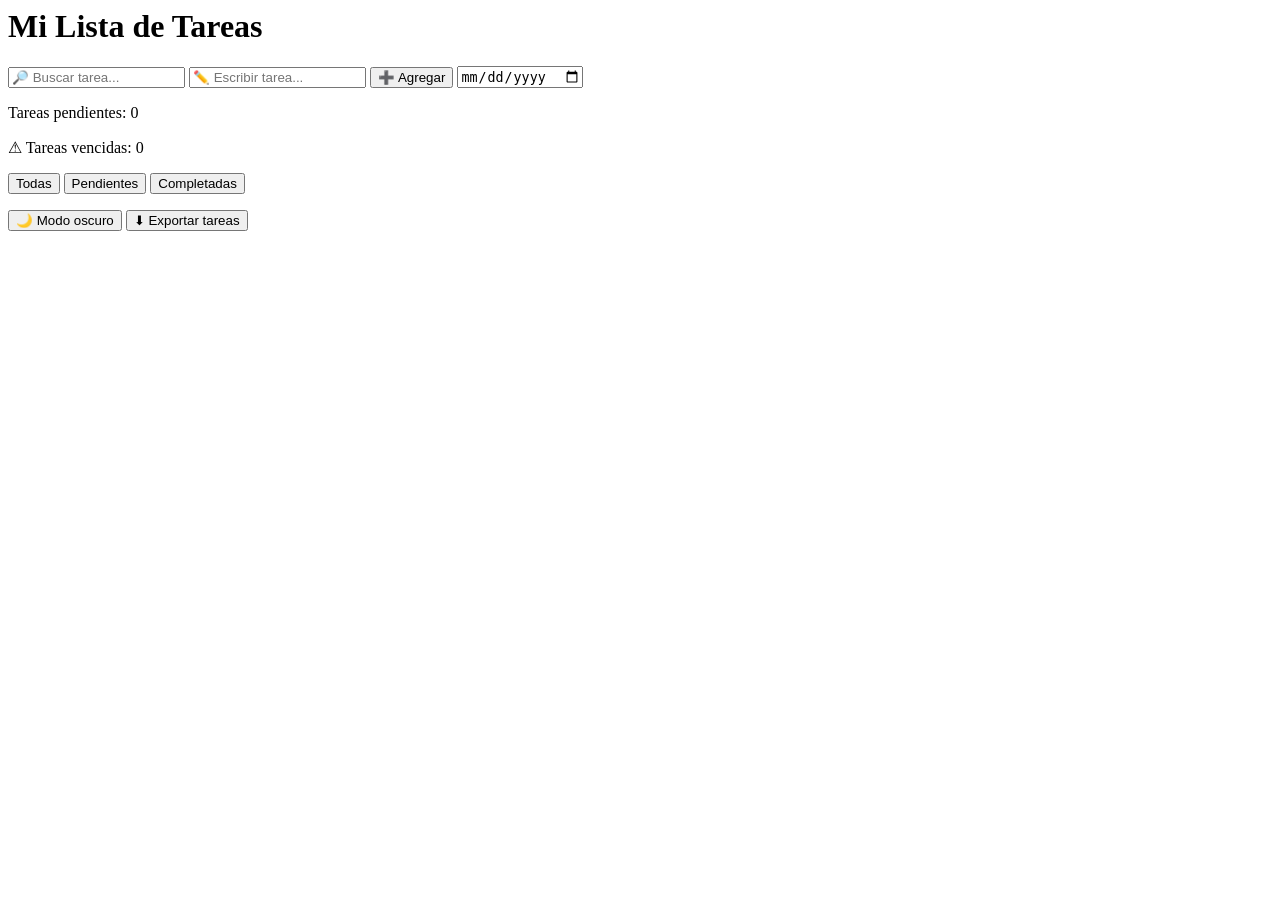
==== index.html @ de52b376 "Update and rename index.html.html to index.html" ====
<DOCTYPE html>
    <html>
        <head>
                      <title>Mi Lista de Tareas</title>
                      <link rel="stylesheet" href="style.css">

        </head>
        <body>
  <div class="contenedor">
    <h1>Mi Lista de Tareas</h1>
    <input type="text" id="buscador" placeholder="🔎 Buscar tarea...">
    <input type="text" id="inputTarea" placeholder="✏️ Escribir tarea...">
    <button id="btnAgregar">➕ Agregar</button>
    <input type="date" id="inputFecha">
<p id="contador">Tareas pendientes: 0</p>
<p id="contadorVencidas">⚠ Tareas vencidas: 0 </p>
<p id="vencenHoy"></p>

<div class="filtros">
    <button data-filtro="Todas">Todas</button>
    <button data-filtro="pendientes">Pendientes</button>
    <button data-filtro="completadas">Completadas</button>

</div>
    <ul id="lista"></ul>
    <p id="estadisticas"></p>
  </div>
<button id="modoOscuroBtn">🌙 Modo oscuro</button>
<button id="exportar">⬇ Exportar tareas</button>

  <script src="reto2.js"></script>
        </body>
    </html>
</DOCTYPE>
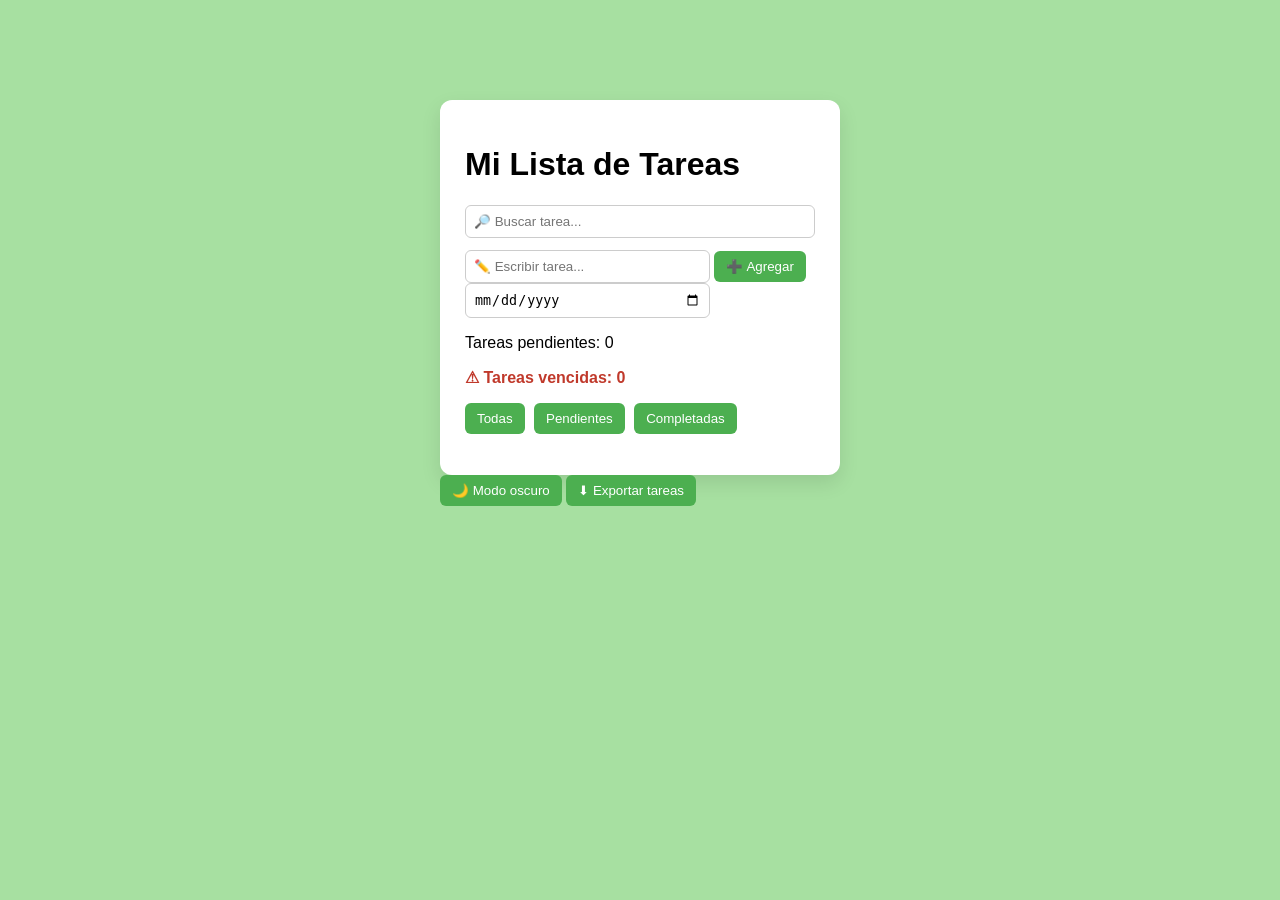
==== commit e2d6b03f: "Update and rename index to index.html" ====
--- a/index.html
+++ b/index.html
@@ -32,3 +32,4 @@
         </body>
     </html>
 </DOCTYPE>
+
--- a/style.css
+++ b/style.css
@@ -0,0 +1,198 @@
+/* =========================
+   CUERPO
+========================= */
+
+body {
+  font-family: Arial, sans-serif;
+  background-color: #a7e0a1;
+  display: flex;
+  justify-content: center;
+  margin-top: 100px;
+}
+
+/* =========================
+   CONTENEDOR
+========================= */
+
+.contenedor {
+  width: 350px;
+  padding: 25px;
+  background: #ffffff;
+  border-radius: 12px;
+  box-shadow: 0 8px 20px rgba(0, 0, 0, 0.1);
+}
+
+/* =========================
+   INPUT Y BOTONES
+========================= */
+
+input {
+  width: 70%;
+  padding: 8px;
+  border-radius: 6px;
+  border: 1px solid #ccc;
+}
+
+button {
+  padding: 8px 12px;
+  border: none;
+  background: #4CAF50;
+  color: white;
+  border-radius: 6px;
+  cursor: pointer;
+  transition: opacity 0.2s ease;
+}
+
+button:hover {
+  opacity: 0.8;
+}
+
+/* =========================
+   FILTROS
+========================= */
+
+.filtros {
+  margin: 15px 0;
+}
+
+.filtros button {
+  margin-right: 5px;
+}
+
+/* =========================
+   LISTA
+========================= */
+
+ul {
+  list-style: none;
+  padding: 0;
+  margin-top: 15px;
+}
+
+li {
+  display: flex;
+  justify-content: space-between;
+  align-items: center;
+  padding: 12px;
+  margin: 6px 0;
+  background: #f4f4f4;
+  border-radius: 6px;
+  transition: all 0.3s ease;
+}
+
+li:hover {
+  background-color: #e8f5e9;
+  transform: scale(1.02);
+}
+
+li button {
+  padding: 4px 8px;
+}
+
+li button {
+  padding: 6px 10px;
+  border-radius: 6px;
+  background: #ff5c5c;
+  color: white;
+  font-size: 14px;
+  transition: transform 0.2s ease, opacity 0.2s ease;
+}
+
+li button:hover {
+  transform: scale(1.15);
+  opacity: 0.85;
+}
+/* =========================
+   ESTADO COMPLETADA
+========================= */
+
+.completada {
+  text-decoration: line-through;
+  color: #aaa;
+  transform: scale (0.98);
+  transition: all 0.25s ease;
+}
+
+/* =========================
+   MODO OSCURO
+========================= */
+
+body.dark {
+  background-color: #1e1e1e;
+}
+
+body.dark .contenedor {
+  background-color: #2c2c2c;
+  color: white;
+}
+
+body.dark li {
+  background-color: #3a3a3a;
+}
+
+body.dark input {
+  background-color: #444;
+  color: white;
+  border: 1px solid #666;
+}
+
+/*===== ANIMACIÓN ELIMINAR ===== */
+
+.eliminando {
+  transform: translateX(100px);
+  opacity: 0;
+  transition: all 0.03s ease;
+}
+
+/*======= BUSCADOR =======*/
+#buscador {
+  width: 100%;
+  padding: 8px;
+  margin-bottom: 12px;
+  border-radius: 6px;
+  border: 1px solid #ccc;
+}
+
+.prioridad-alta {
+  border-left: 6px solid red;
+}
+
+.prioridad-media {
+  border-left: 6px solid orange;
+}
+
+.prioridad-baja {
+  border-left: 6px solid green;
+}
+
+.tarea-izquierda {
+  display: flex;
+  flex-direction: column;
+  gap: 4px;
+}
+
+.tarea-derecha {
+  display: flex;
+  align-items: center;
+  gap: 6px;
+}
+
+.fecha-tarea {
+  font-size: 12px;
+  color: #666;
+}
+
+.prioridades {
+  display: flex;
+  gap: 4px;
+}
+
+.tarea-vencida {
+  border-left: 6px solid red;
+  background:#ffe5e5;
+}
+
+#contadorVencidas {
+  color: #c0392b;
+  font-weight: bold;
+}
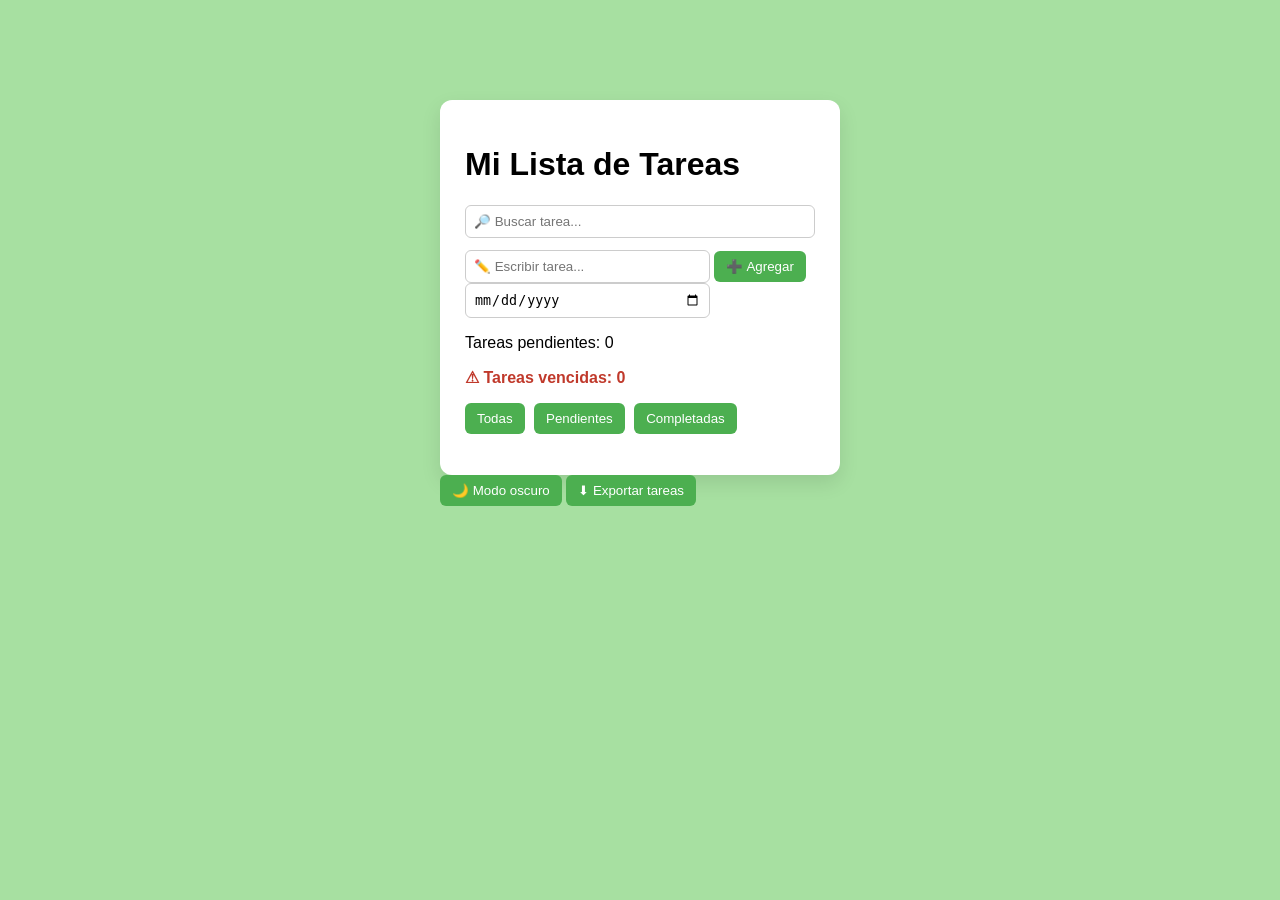
==== commit abdf3861: "Update index.html" ====
--- a/index.html
+++ b/index.html
@@ -28,8 +28,9 @@
 <button id="modoOscuroBtn">🌙 Modo oscuro</button>
 <button id="exportar">⬇ Exportar tareas</button>
 
-  <script src="reto2.js"></script>
+  <script src="script.js"></script>
         </body>
     </html>
 </DOCTYPE>
 
+
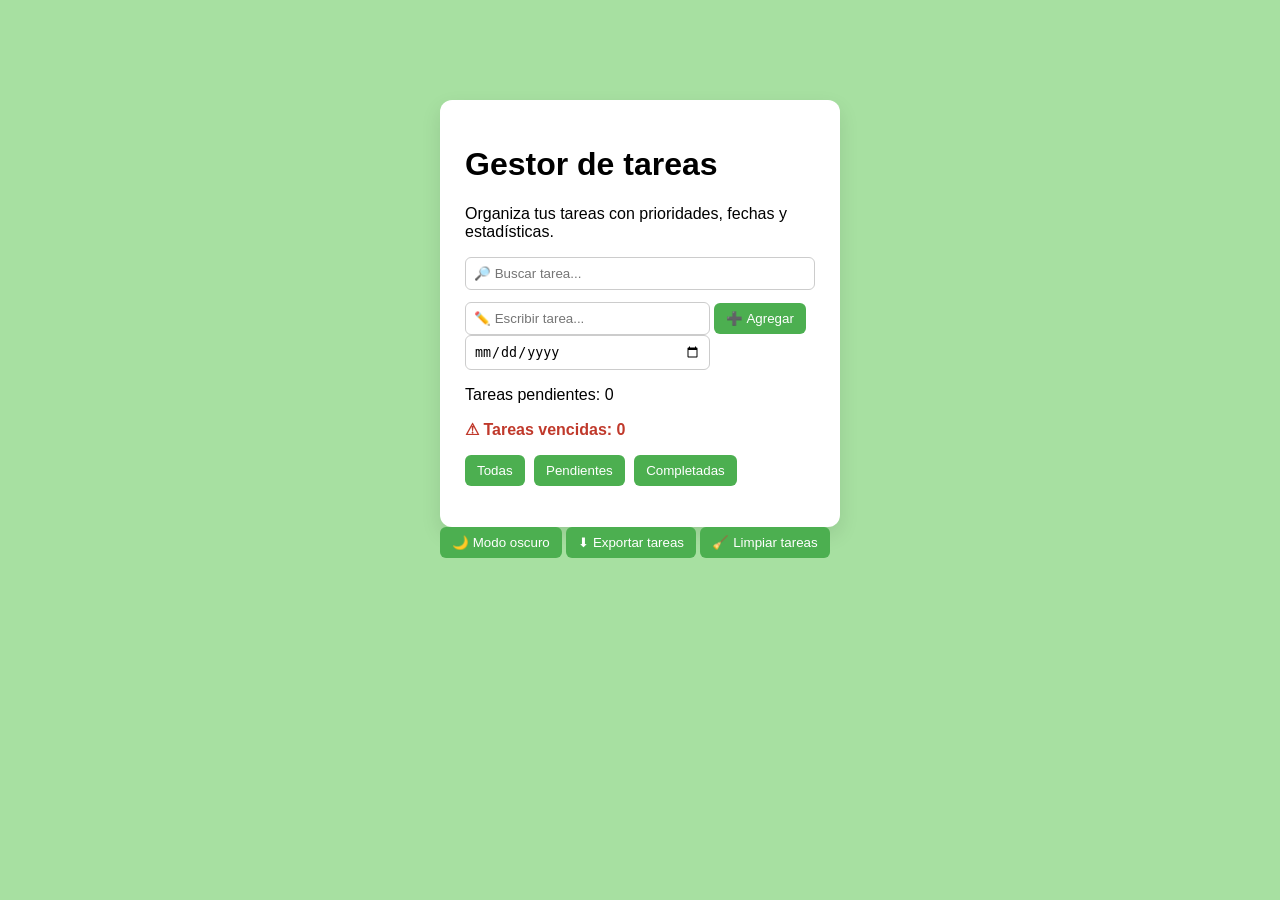
==== commit c329a853: "Update index.html" ====
--- a/index.html
+++ b/index.html
@@ -1,13 +1,15 @@
 <DOCTYPE html>
     <html>
         <head>
-                      <title>Mi Lista de Tareas</title>
+                      <title>TaskFlow - Gestor de tareas</title>
+                    
                       <link rel="stylesheet" href="style.css">
 
         </head>
         <body>
   <div class="contenedor">
-    <h1>Mi Lista de Tareas</h1>
+    <h1>Gestor de tareas</h1>
+    <p class="descripcion"> Organiza tus tareas con prioridades, fechas y estadísticas.</p>
     <input type="text" id="buscador" placeholder="🔎 Buscar tarea...">
     <input type="text" id="inputTarea" placeholder="✏️ Escribir tarea...">
     <button id="btnAgregar">➕ Agregar</button>
@@ -27,7 +29,7 @@
   </div>
 <button id="modoOscuroBtn">🌙 Modo oscuro</button>
 <button id="exportar">⬇ Exportar tareas</button>
-
+<button id="limpiarTodo">🧹 Limpiar tareas</button>
   <script src="script.js"></script>
         </body>
     </html>
